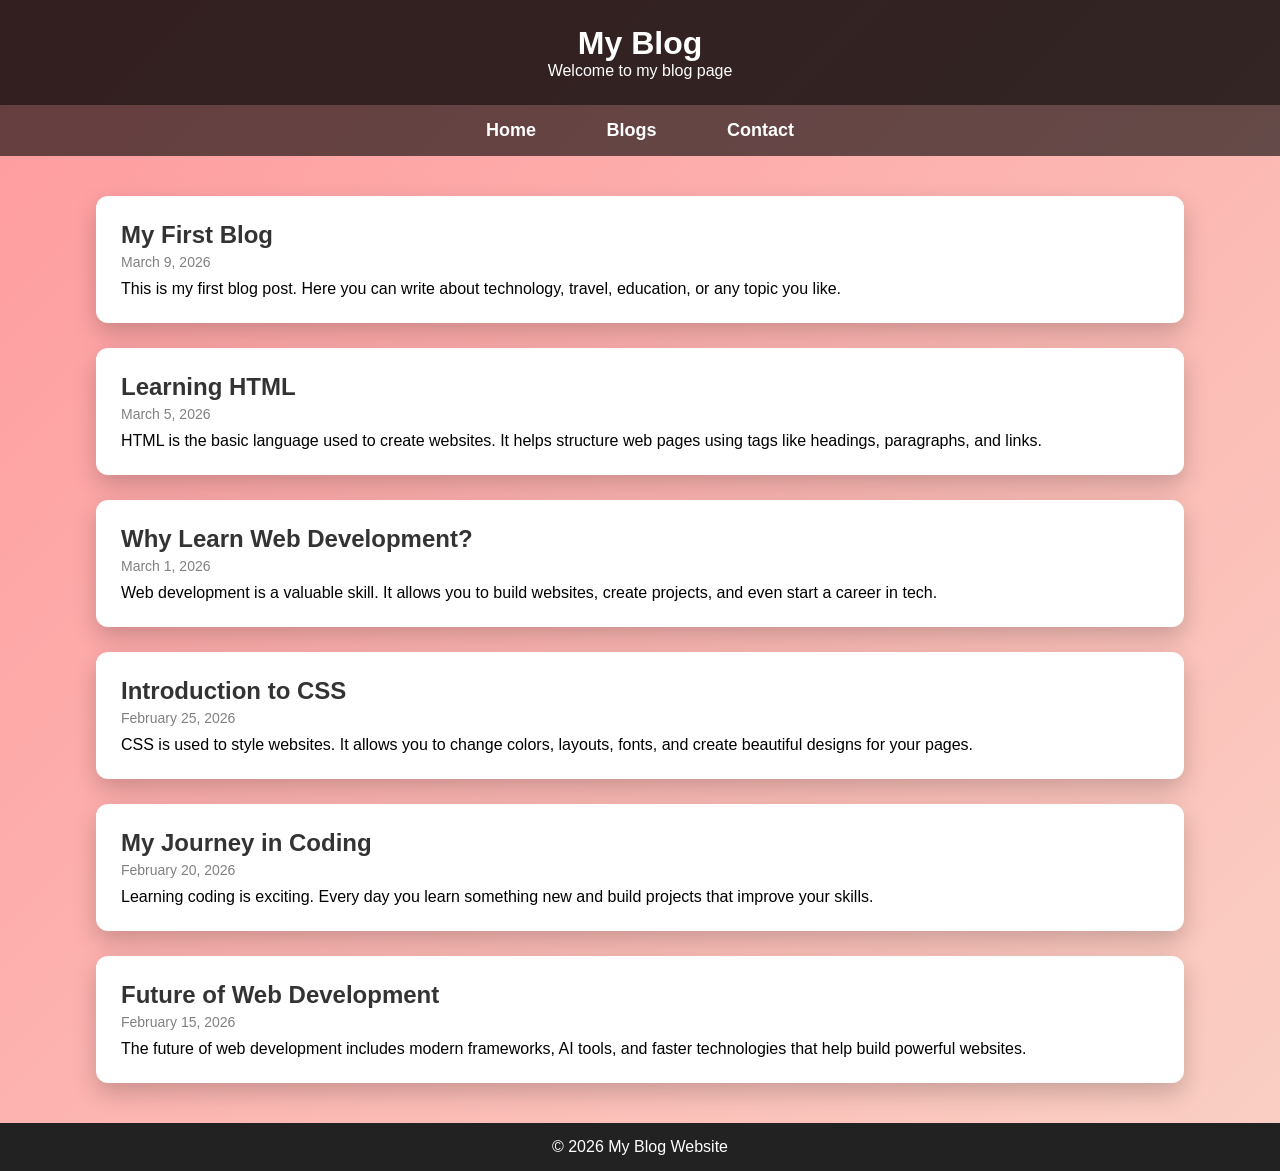
==== templates/blog.html @ 02515e5c "Initial commit" ====
<!DOCTYPE html>
<html>
<head>
<title>Blog Page</title>

<style>

*{
margin:0;
padding:0;
box-sizing:border-box;
}

body{
font-family:Arial, sans-serif;
background:linear-gradient(135deg,#ff9a9e,#fad0c4);
}

/* Header */

header{
background:rgba(0,0,0,0.8);
color:white;
text-align:center;
padding:25px;
}

/* Navigation */

nav{
background:rgba(0,0,0,0.6);
padding:15px;
text-align:center;
}

nav a{
color:white;
text-decoration:none;
margin:15px;
font-weight:bold;
font-size:18px;
padding:8px 18px;
border-radius:20px;
transition:0.3s;
}

nav a:hover{
background:white;
color:#333;
}

/* Container */

.container{
width:85%;
margin:auto;
margin-top:40px;
}

/* Blog Card */

.blog{
background:white;
padding:25px;
margin-bottom:25px;
border-radius:12px;
box-shadow:0 10px 25px rgba(0,0,0,0.2);
transition:0.3s;
}

.blog:hover{
transform:translateY(-5px);
}

.blog h2{
color:#333;
margin-bottom:5px;
}

.date{
color:gray;
font-size:14px;
margin-bottom:10px;
}

/* Footer */

footer{
background:#222;
color:white;
text-align:center;
padding:15px;
margin-top:40px;
}

</style>

</head>

<body>

<header>
<h1>My Blog</h1>
<p>Welcome to my blog page</p>
</header>

<nav>
<a href="index.html">Home</a>
<a href="blog.html">Blogs</a>
<a href="contact.html">Contact</a>
</nav>

<div class="container">

<div class="blog">
<h2>My First Blog</h2>
<p class="date">March 9, 2026</p>
<p>This is my first blog post. Here you can write about technology, travel, education, or any topic you like.</p>
</div>

<div class="blog">
<h2>Learning HTML</h2>
<p class="date">March 5, 2026</p>
<p>HTML is the basic language used to create websites. It helps structure web pages using tags like headings, paragraphs, and links.</p>
</div>

<div class="blog">
<h2>Why Learn Web Development?</h2>
<p class="date">March 1, 2026</p>
<p>Web development is a valuable skill. It allows you to build websites, create projects, and even start a career in tech.</p>
</div>

<div class="blog">
<h2>Introduction to CSS</h2>
<p class="date">February 25, 2026</p>
<p>CSS is used to style websites. It allows you to change colors, layouts, fonts, and create beautiful designs for your pages.</p>
</div>

<div class="blog">
<h2>My Journey in Coding</h2>
<p class="date">February 20, 2026</p>
<p>Learning coding is exciting. Every day you learn something new and build projects that improve your skills.</p>
</div>

<div class="blog">
<h2>Future of Web Development</h2>
<p class="date">February 15, 2026</p>
<p>The future of web development includes modern frameworks, AI tools, and faster technologies that help build powerful websites.</p>
</div>

</div>

<footer>
<p>© 2026 My Blog Website</p>
</footer>

</body>
</html>
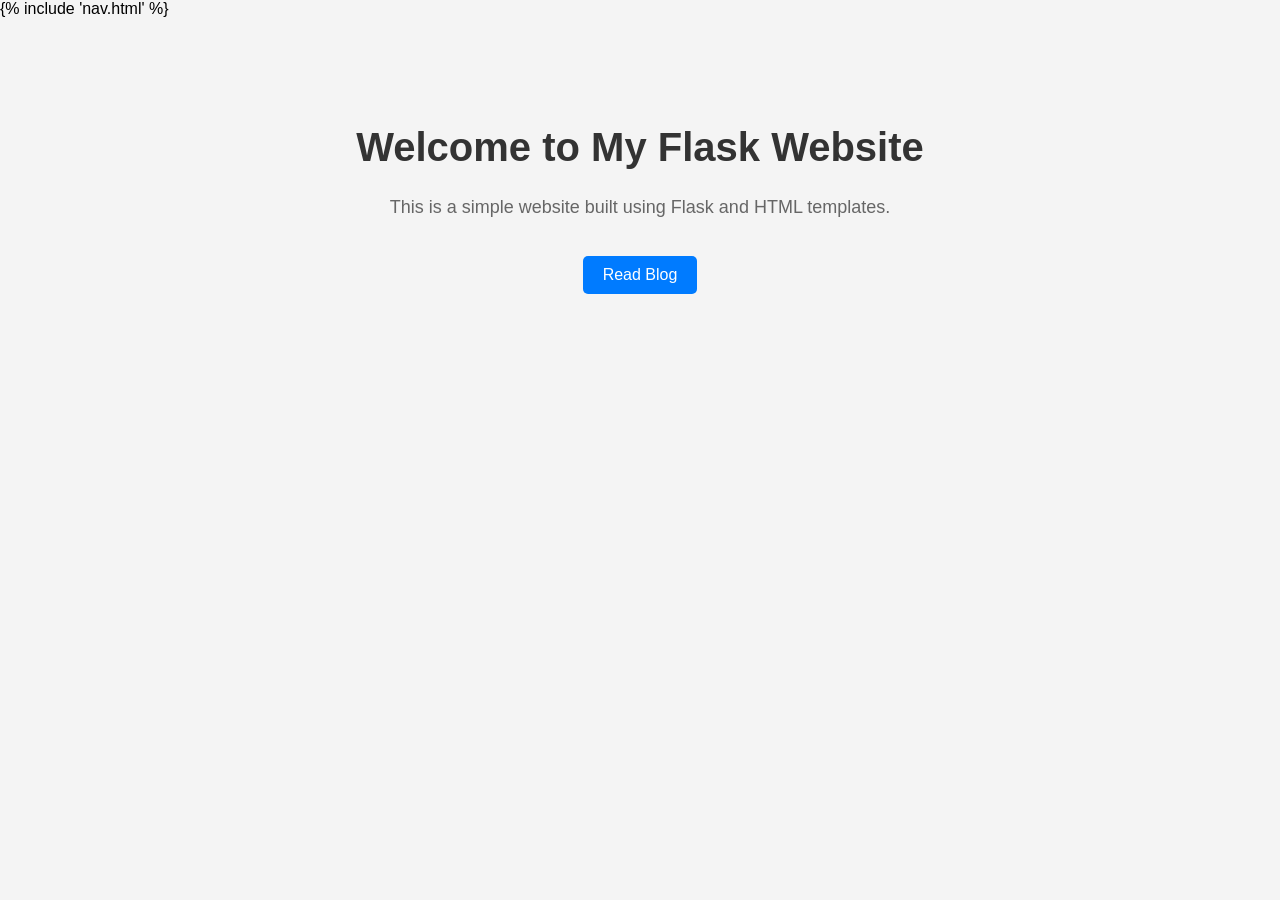
==== commit 910ac798: "Update templates and add redirect/url building utilities" ====
--- a/templates/blog.html
+++ b/templates/blog.html
@@ -1,96 +1,54 @@
 <!DOCTYPE html>
-<html>
+<html lang="en">
 <head>
-<title>Blog Page</title>
+<meta charset="UTF-8">
+<meta name="viewport" content="width=device-width, initial-scale=1.0">
+<title>Home</title>
 
 <style>
 
-*{
-margin:0;
-padding:0;
-box-sizing:border-box;
+body{
+    margin:0;
+    font-family:Arial, Helvetica, sans-serif;
+    background:#f4f4f4;
 }
 
-body{
-font-family:Arial, sans-serif;
-background:linear-gradient(135deg,#ff9a9e,#fad0c4);
+/* Main section */
+
+.main{
+    text-align:center;
+    padding:80px 20px;
 }
 
-/* Header */
+/* Heading */
 
-header{
-background:rgba(0,0,0,0.8);
-color:white;
-text-align:center;
-padding:25px;
+.main h1{
+    font-size:40px;
+    color:#333;
 }
 
-/* Navigation */
+/* Paragraph */
 
-nav{
-background:rgba(0,0,0,0.6);
-padding:15px;
-text-align:center;
+.main p{
+    font-size:18px;
+    color:#666;
+    margin-top:10px;
 }
 
-nav a{
-color:white;
-text-decoration:none;
-margin:15px;
-font-weight:bold;
-font-size:18px;
-padding:8px 18px;
-border-radius:20px;
-transition:0.3s;
+/* Button */
+
+.btn{
+    display:inline-block;
+    margin-top:20px;
+    padding:10px 20px;
+    background:#007BFF;
+    color:white;
+    text-decoration:none;
+    border-radius:5px;
 }
 
-nav a:hover{
-background:white;
-color:#333;
-}
-
-/* Container */
-
-.container{
-width:85%;
-margin:auto;
-margin-top:40px;
-}
-
-/* Blog Card */
-
-.blog{
-background:white;
-padding:25px;
-margin-bottom:25px;
-border-radius:12px;
-box-shadow:0 10px 25px rgba(0,0,0,0.2);
-transition:0.3s;
-}
-
-.blog:hover{
-transform:translateY(-5px);
-}
-
-.blog h2{
-color:#333;
-margin-bottom:5px;
-}
-
-.date{
-color:gray;
-font-size:14px;
-margin-bottom:10px;
-}
-
-/* Footer */
-
-footer{
-background:#222;
-color:white;
-text-align:center;
-padding:15px;
-margin-top:40px;
+.btn:hover{
+    background:#0056b3;
 }
 
 </style>
@@ -99,60 +57,17 @@
 
 <body>
 
-<header>
-<h1>My Blog</h1>
-<p>Welcome to my blog page</p>
-</header>
+{% include 'nav.html' %}
 
-<nav>
-<a href="index.html">Home</a>
-<a href="blog.html">Blogs</a>
-<a href="contact.html">Contact</a>
-</nav>
+<div class="main">
 
-<div class="container">
+<h1>Welcome to My Flask Website</h1>
 
-<div class="blog">
-<h2>My First Blog</h2>
-<p class="date">March 9, 2026</p>
-<p>This is my first blog post. Here you can write about technology, travel, education, or any topic you like.</p>
-</div>
+<p>This is a simple website built using Flask and HTML templates.</p>
 
-<div class="blog">
-<h2>Learning HTML</h2>
-<p class="date">March 5, 2026</p>
-<p>HTML is the basic language used to create websites. It helps structure web pages using tags like headings, paragraphs, and links.</p>
-</div>
-
-<div class="blog">
-<h2>Why Learn Web Development?</h2>
-<p class="date">March 1, 2026</p>
-<p>Web development is a valuable skill. It allows you to build websites, create projects, and even start a career in tech.</p>
-</div>
-
-<div class="blog">
-<h2>Introduction to CSS</h2>
-<p class="date">February 25, 2026</p>
-<p>CSS is used to style websites. It allows you to change colors, layouts, fonts, and create beautiful designs for your pages.</p>
-</div>
-
-<div class="blog">
-<h2>My Journey in Coding</h2>
-<p class="date">February 20, 2026</p>
-<p>Learning coding is exciting. Every day you learn something new and build projects that improve your skills.</p>
-</div>
-
-<div class="blog">
-<h2>Future of Web Development</h2>
-<p class="date">February 15, 2026</p>
-<p>The future of web development includes modern frameworks, AI tools, and faster technologies that help build powerful websites.</p>
-</div>
+<a href="/blog" class="btn">Read Blog</a>
 
 </div>
 
-<footer>
-<p>© 2026 My Blog Website</p>
-</footer>
-
 </body>
 </html>
